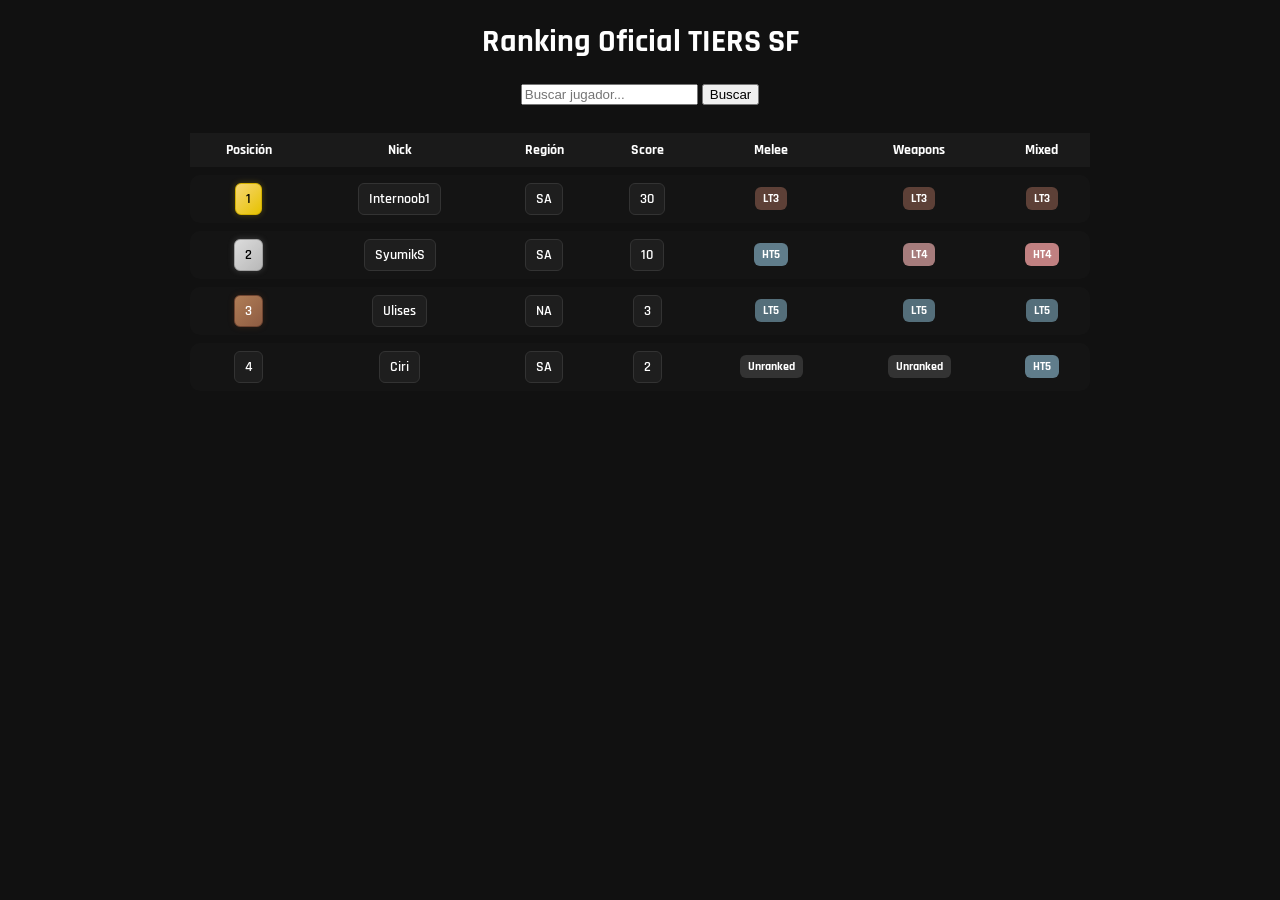
==== index.html @ 90e647aa "Update index.html" ====
<!DOCTYPE html>
<html lang="es">
<head>
<head>
    <meta charset="UTF-8">
    <title>TIERS SF - Ranking Oficial</title>

    <!-- Tipografías esports -->
    <link href="https://fonts.googleapis.com/css2?family=Orbitron:wght@400;700&family=Rajdhani:wght@400;700&display=swap" rel="stylesheet">

    <!-- Estilos externos TIERS SF -->
    <link rel="stylesheet" href="style.css">
</head>

</head>

<body>
    <h1>Ranking Oficial TIERS SF</h1>
    
    <div id="searchContainer">
    <input type="text" id="searchInput" placeholder="Buscar jugador..." />
    <button id="searchBtn">Buscar</button>
</div>

<div id="searchResult" style="display:none;"></div>


    <table id="rankingTable">
        <thead>
            <tr>
                <th>Posición</th>
                <th>Nick</th>
                <th>Región</th>
                <th>Score</th>
                <th>Melee</th>
                <th>Weapons</th>
                <th>Mixed</th>
            </tr>
        </thead>
        <tbody></tbody>
    </table>
    <div id="playerModal" class="modal">
    <div class="modal-content">
        <span class="close-btn">&times;</span>

        <h2 id="modalNick"></h2>
        <p id="modalRegion"></p>
        <p id="modalScore"></p>
        <p id="modalPosition"></p>

        <h3>Rangos</h3>
        <div id="modalRanks"></div>
    </div>
</div>


    <!-- Script que carga tiers_ranking.json -->
    <script src="script.js"></script>
</body>
</html>
---- style.css ----
/* Fondo general */
body {
    background: #111;
    color: white;
    font-family: 'Rajdhani', sans-serif;
    text-align: center;
}

/* Tabla estilo tarjeta (como el ejemplo) */
table {
    margin: 20px auto;
    width: 90%;
    max-width: 900px;
    border-collapse: separate;
    border-spacing: 0 8px; /* separación entre filas */
}

/* Encabezados */
th {
    background: #1a1a1a;
    padding: 8px 10px;
    font-size: 14px;
    font-weight: 700;
    border: none;
}

/* Filas estilo tarjeta */
tr {
    background: #141414;
    border-radius: 10px;
    opacity: 0;
    transform: translateY(5px);
    animation: fadeInRow 0.5s ease forwards;
}

/* Bordes redondeados */
td:first-child {
    border-top-left-radius: 10px;
    border-bottom-left-radius: 10px;
}
td:last-child {
    border-top-right-radius: 10px;
    border-bottom-right-radius: 10px;
}

/* Celdas */
td {
    padding: 8px 10px;
    font-size: 14px;
    border: none;
    vertical-align: middle;
}

/* Hover profesional */
tr:hover {
    background: #1d1d1d !important;
    transform: translateY(-2px);
    box-shadow: 0 4px 12px rgba(0,0,0,0.25);
    transition: all 0.2s ease;
}

/* Fade-in */
@keyframes fadeInRow {
    to {
        opacity: 1;
        transform: translateY(0);
    }
}

/* --- ESTILOS OFICIALES TIERS SF --- */

/* Contenedor del rango */
.rank-cell {
    color: #fff;
    border-radius: 6px;
    padding: 4px 8px;
    display: inline-block;
    font-weight: bold;
    font-size: 12px;
    transition: transform 0.2s ease, box-shadow 0.2s ease;
}

/* Micro-animación en rangos */
.rank-cell:hover {
    transform: scale(1.05);
    box-shadow: 0 0 8px rgba(255,255,255,0.2);
}

/* Colores oficiales */
.HT1 { background-color: #ffd700; color: #000 !important; }
.LT1 { background-color: #daa520; color: #000 !important; }
.HT2 { background-color: #c0c0c0; color: #000 !important; }
.LT2 { background-color: #a9a9a9; color: #000 !important; }
.HT3 { background-color: #8e5c42; }
.LT3 { background-color: #5d4037; }
.HT4 { background-color: #c08081; }
.LT4 { background-color: #a67c7c; }
.HT5 { background-color: #607d8b; }
.LT5 { background-color: #546e7a; }

.Unranked {
    background-color: #333;
    color: #fff;
}

/* Badges TIERS SF */
.cell-box {
    background: #1e1e1e;
    border: 1px solid #333;
    padding: 6px 10px;
    border-radius: 6px;
    display: inline-block;
    font-weight: 600;
    transition: all 0.25s ease;
}

/* Hover suave en badges */
.cell-box:hover {
    background: #2a2a2a;
    border-color: #555;
    transform: translateY(-2px);
}

/* --- TOP 3 metálico premium --- */
.pos-1 {
    background: linear-gradient(135deg, #f7d774, #e6c200);
    color: #000 !important;
    border: 1px solid #d4b100;
    box-shadow: 0 0 6px rgba(255, 215, 0, 0.25);
}

.pos-2 {
    background: linear-gradient(135deg, #dcdcdc, #b8b8b8);
    color: #000 !important;
    border: 1px solid #a0a0a0;
    box-shadow: 0 0 6px rgba(192, 192, 192, 0.25);
}

.pos-3 {
    background: linear-gradient(135deg, #b07d56, #8e5c42);
    color: #fff !important;
    border: 1px solid #704531;
    box-shadow: 0 0 6px rgba(139, 69, 19, 0.25);
}

/* Evitar que los top 3 se oscurezcan */
.pos-1:hover,
.pos-2:hover,
.pos-3:hover {
    background: inherit !important;
    border-color: inherit !important;
    transform: none !important;
}

/* Animación del título */
h1 {
    animation: titleFade 0.8s ease forwards;
    opacity: 0;
    transform: translateY(-10px);
}

@keyframes titleFade {
    to {
        opacity: 1;
        transform: translateY(0);
    }
}

/* Fondo oscuro del popup */
.modal {
    display: none;
    position: fixed;
    z-index: 999;
    left: 0;
    top: 0;
    width: 100%;
    height: 100%;
    background: rgba(0,0,0,0.65);
    backdrop-filter: blur(4px);
}

/* Tarjeta centrada */
.modal-content {
    background: #1a1a1a;
    margin: 10% auto;
    padding: 20px;
    border-radius: 12px;
    width: 350px;
    text-align: center;
    animation: popIn 0.3s ease;
    box-shadow: 0 0 20px rgba(0,0,0,0.5);
}

/* Animación */
@keyframes popIn {
    from { transform: scale(0.8); opacity: 0; }
    to { transform: scale(1); opacity: 1; }
}

/* Botón cerrar */
.close-btn {
    float: right;
    font-size: 24px;
    cursor: pointer;
    color: #fff;
    transition: 0.2s;
}

.close-btn:hover {
    color: #ff4444;
}

/* Rangos dentro del popup */
#modalRanks .rank-cell {
    margin: 4px;
    font-size: 12px;
}
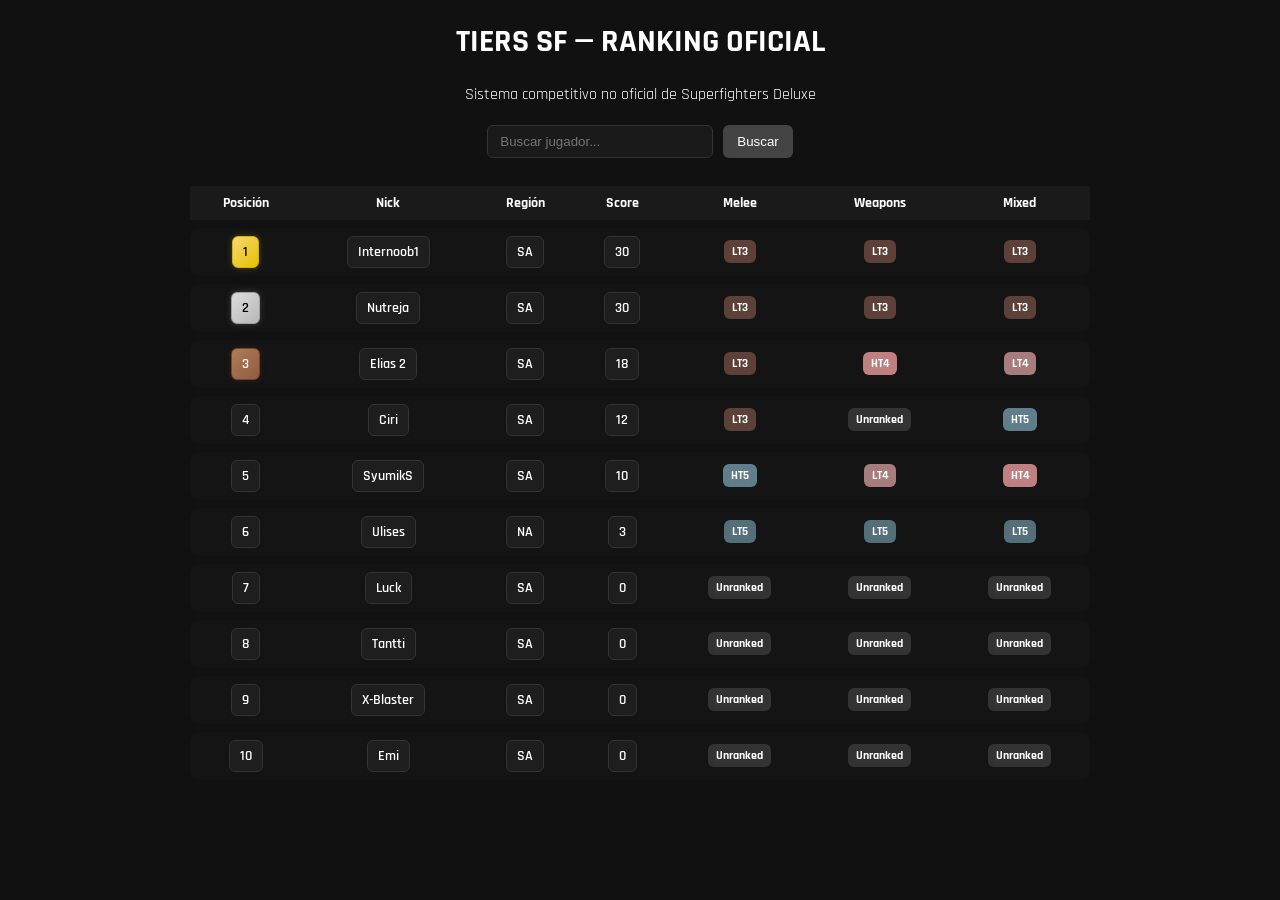
==== commit f7876e33: "Refactor HTML structure and improve header section" ====
--- a/index.html
+++ b/index.html
@@ -1,6 +1,5 @@
 <!DOCTYPE html>
 <html lang="es">
-<head>
 <head>
     <meta charset="UTF-8">
     <title>TIERS SF - Ranking Oficial</title>
@@ -12,19 +11,26 @@
     <link rel="stylesheet" href="style.css">
 </head>
 
-</head>
+<body>
 
-<body>
-    <h1>Ranking Oficial TIERS SF</h1>
-    
+    <!-- ============================
+         HEADER ESPORTS TIERS SF
+         ============================ -->
+    <div id="tiers-header">
+        <h1 class="header-title">TIERS SF — RANKING OFICIAL</h1>
+        <p class="header-subtitle">Sistema competitivo no oficial de Superfighters Deluxe</p>
+        <div class="header-divider"></div>
+    </div>
+
+    <!-- Buscador -->
     <div id="searchContainer">
-    <input type="text" id="searchInput" placeholder="Buscar jugador..." />
-    <button id="searchBtn">Buscar</button>
-</div>
+        <input type="text" id="searchInput" placeholder="Buscar jugador..." />
+        <button id="searchBtn">Buscar</button>
+    </div>
 
-<div id="searchResult" style="display:none;"></div>
+    <div id="searchResult" style="display:none;"></div>
 
-
+    <!-- Tabla -->
     <table id="rankingTable">
         <thead>
             <tr>
@@ -39,22 +45,24 @@
         </thead>
         <tbody></tbody>
     </table>
+
+    <!-- Modal jugador -->
     <div id="playerModal" class="modal">
-    <div class="modal-content">
-        <span class="close-btn">&times;</span>
+        <div class="modal-content">
+            <span class="close-btn">&times;</span>
 
-        <h2 id="modalNick"></h2>
-        <p id="modalRegion"></p>
-        <p id="modalScore"></p>
-        <p id="modalPosition"></p>
+            <h2 id="modalNick"></h2>
+            <p id="modalRegion"></p>
+            <p id="modalScore"></p>
+            <p id="modalPosition"></p>
 
-        <h3>Rangos</h3>
-        <div id="modalRanks"></div>
+            <h3>Rangos</h3>
+            <div id="modalRanks"></div>
+        </div>
     </div>
-</div>
-
 
     <!-- Script que carga tiers_ranking.json -->
     <script src="script.js"></script>
+
 </body>
 </html>
--- a/style.css
+++ b/style.css
@@ -215,3 +215,39 @@
     margin: 4px;
     font-size: 12px;
 }
+#searchContainer {
+    margin: 20px auto;
+    display: flex;
+    justify-content: center;
+    gap: 10px;
+}
+
+#searchInput {
+    padding: 8px 12px;
+    border-radius: 6px;
+    border: 1px solid #333;
+    background: #1a1a1a;
+    color: white;
+    width: 200px;
+}
+
+#searchBtn {
+    padding: 8px 14px;
+    border-radius: 6px;
+    border: none;
+    background: #444;
+    color: white;
+    cursor: pointer;
+    transition: 0.2s;
+}
+
+#searchBtn:hover {
+    background: #666;
+}
+
+#searchResult {
+    margin-top: 15px;
+    color: #ff5555;
+    font-weight: 600;
+}
+
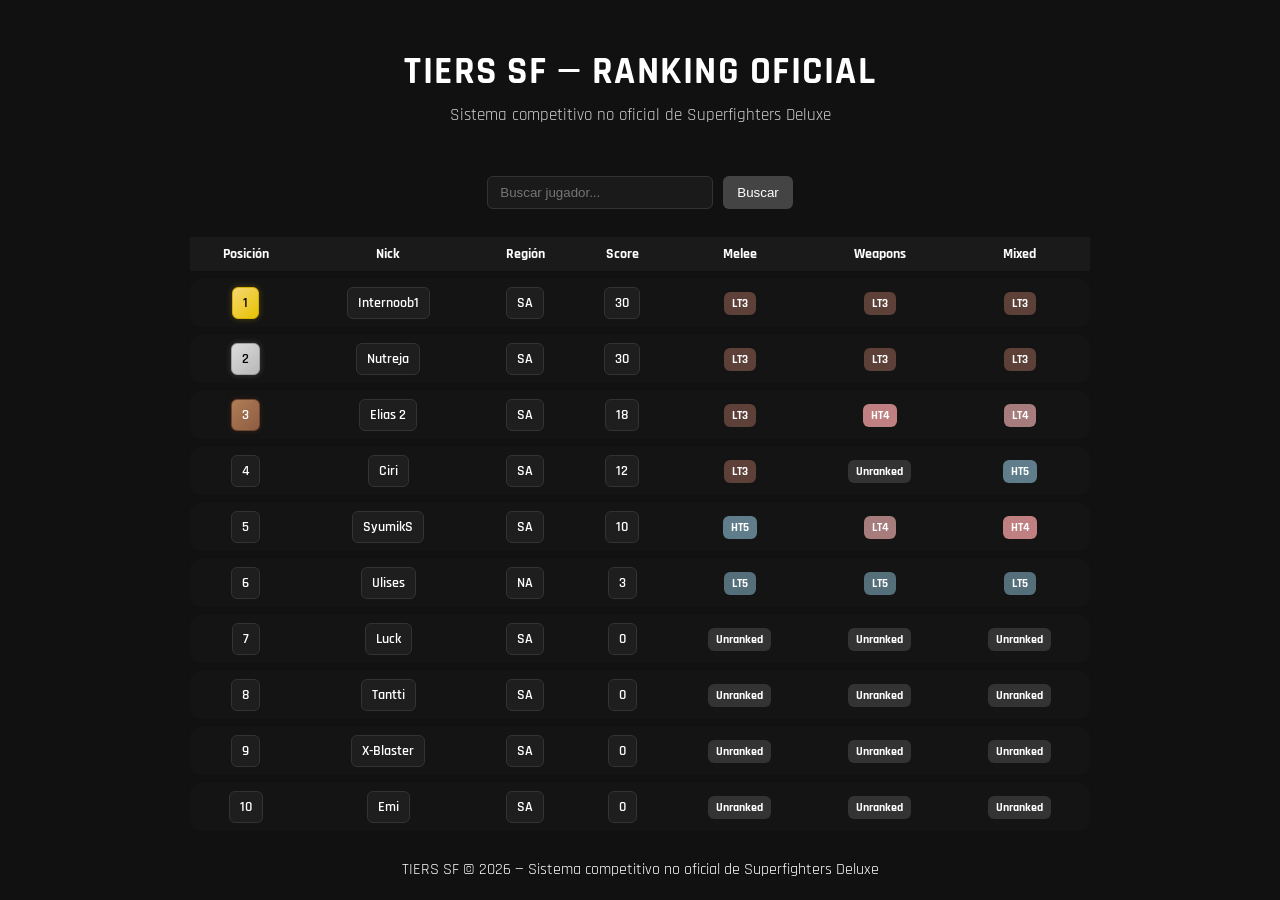
==== commit 41579e64: "Update index.html" ====
--- a/index.html
+++ b/index.html
@@ -63,6 +63,9 @@
 
     <!-- Script que carga tiers_ranking.json -->
     <script src="script.js"></script>
+   <footer id="tiers-footer">
+    TIERS SF © 2026 — Sistema competitivo no oficial de Superfighters Deluxe
+</footer> 
 
 </body>
 </html>
--- a/style.css
+++ b/style.css
@@ -251,3 +251,46 @@
     font-weight: 600;
 }
 
+/* ============================
+   HEADER ESPORTS TIERS SF (MINIMALISTA)
+   ============================ */
+
+#tiers-header {
+    background: #111; /* Igual que el body */
+    padding: 40px 20px 25px 20px;
+    text-align: center;
+    margin-bottom: 25px;
+}
+
+.header-title {
+    font-size: 38px;
+    font-weight: 700;
+    margin: 0;
+    color: #ffffff;
+    letter-spacing: 1.5px;
+
+    opacity: 0;
+    animation: headerFade 0.8s ease forwards;
+}
+
+.header-subtitle {
+    font-size: 17px;
+    color: #cfcfcf;
+    margin-top: 8px;
+    margin-bottom: 0;
+
+    opacity: 0;
+    animation: headerFade 1s ease forwards;
+}
+
+/* Animación suave */
+@keyframes headerFade {
+    from {
+        opacity: 0;
+        transform: translateY(-10px);
+    }
+    to {
+        opacity: 1;
+        transform: translateY(0);
+    }
+}
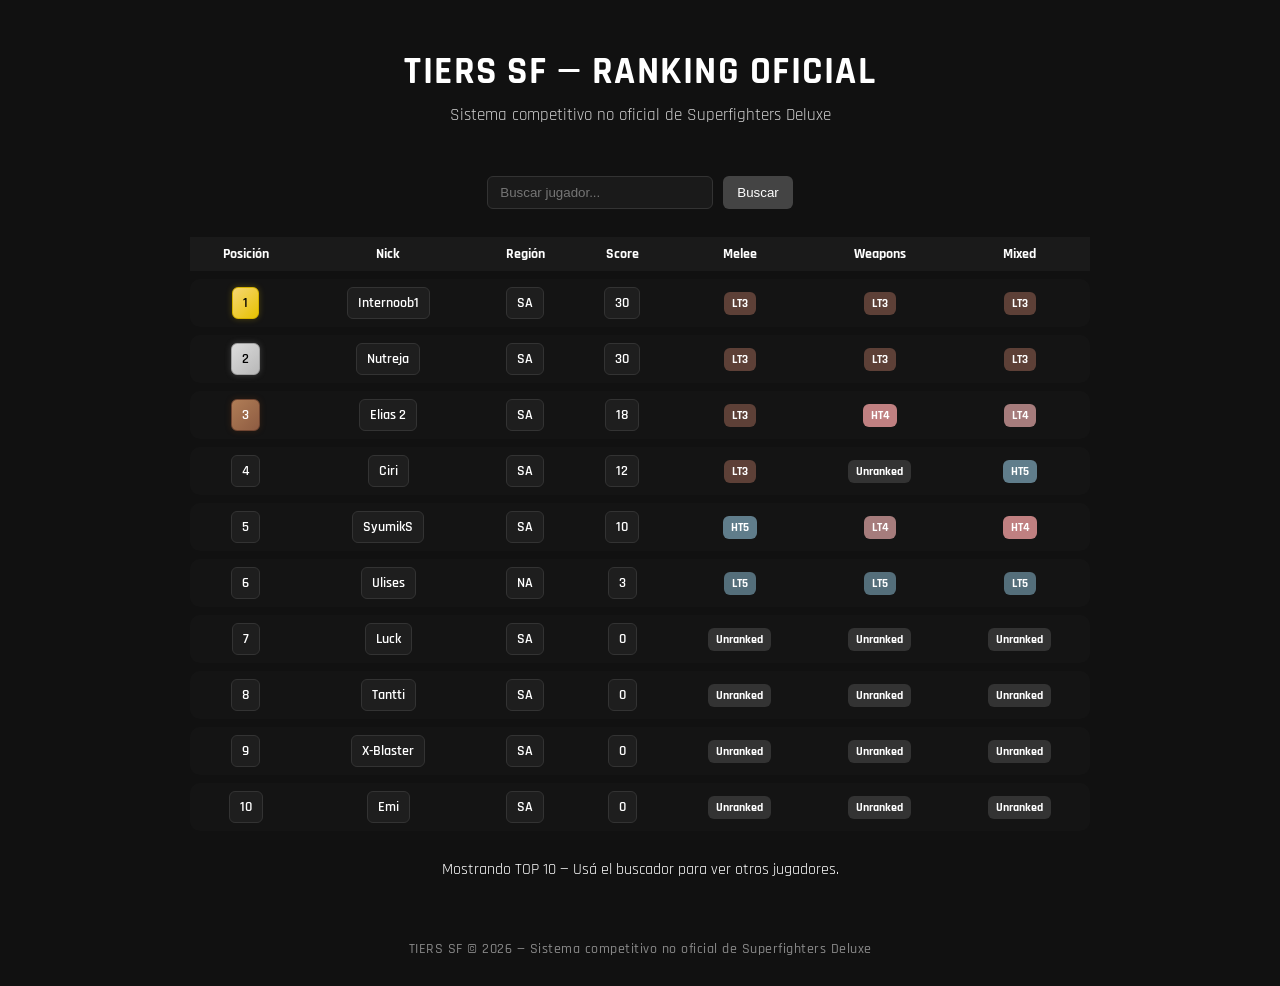
==== commit 00a753c1: "Add top message to index.html" ====
--- a/index.html
+++ b/index.html
@@ -45,6 +45,7 @@
         </thead>
         <tbody></tbody>
     </table>
+    <p id="topMessage">Mostrando TOP 10 — Usá el buscador para ver otros jugadores.</p>
 
     <!-- Modal jugador -->
     <div id="playerModal" class="modal">
--- a/style.css
+++ b/style.css
@@ -294,3 +294,31 @@
         transform: translateY(0);
     }
 }
+
+/* ============================
+   FOOTER PROFESIONAL TIERS SF
+   ============================ */
+
+#tiers-footer {
+    margin-top: 40px;
+    padding: 20px 0;
+    color: #888;
+    font-size: 14px;
+    text-align: center;
+    background: #111; /* Igual que el body */
+    font-weight: 500;
+    letter-spacing: 0.5px;
+    opacity: 0;
+    animation: footerFade 0.8s ease forwards;
+}
+
+@keyframes footerFade {
+    from {
+        opacity: 0;
+        transform: translateY(8px);
+    }
+    to {
+        opacity: 1;
+        transform: translateY(0);
+    }
+}
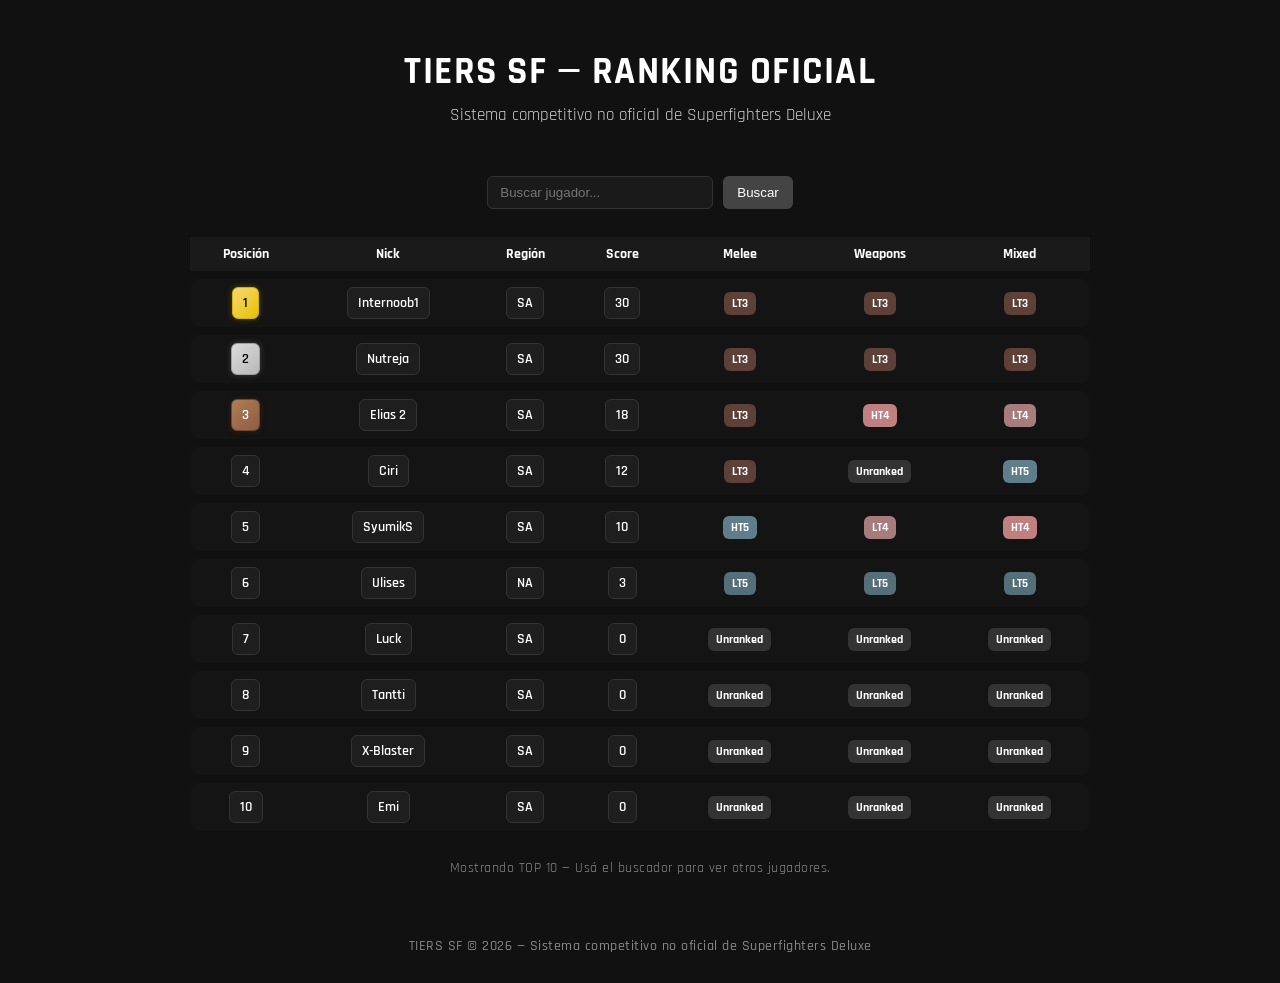
==== commit 35a35c7b: "Add autocomplete list to index.html" ====
--- a/index.html
+++ b/index.html
@@ -29,6 +29,7 @@
     </div>
 
     <div id="searchResult" style="display:none;"></div>
+    <ul id="autocompleteList"></ul>
 
     <!-- Tabla -->
     <table id="rankingTable">
--- a/style.css
+++ b/style.css
@@ -322,3 +322,18 @@
         transform: translateY(0);
     }
 }
+
+#topMessage {
+    margin-top: 10px;
+    color: #888;
+    font-size: 14px;
+    letter-spacing: 0.5px;
+    opacity: 0;
+    animation: fadeInTopMsg 0.8s ease forwards;
+}
+
+@keyframes fadeInTopMsg {
+    from { opacity: 0; transform: translateY(5px); }
+    to { opacity: 1; transform: translateY(0); }
+}
+
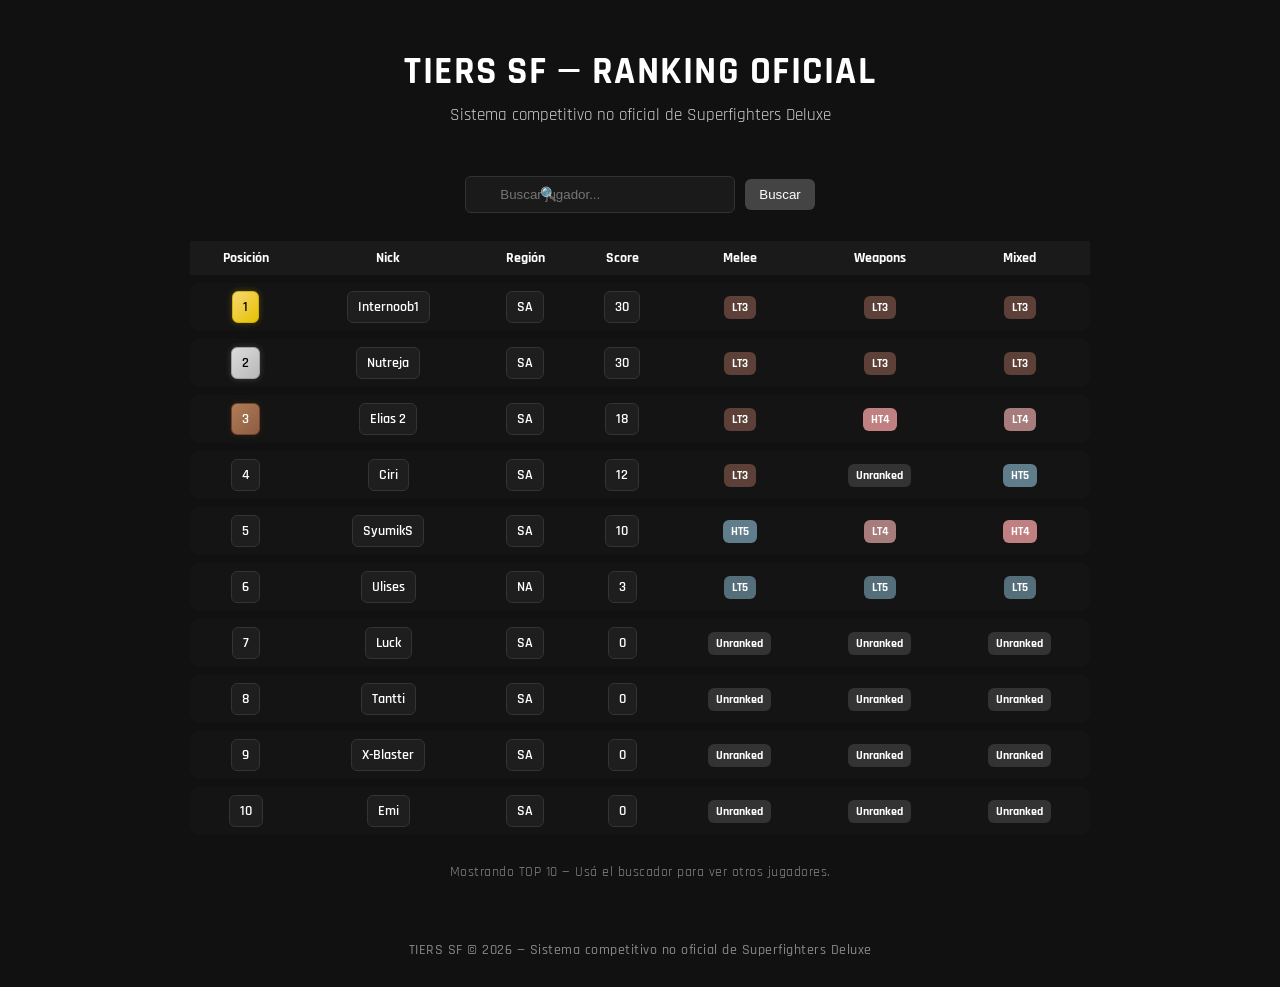
==== commit 0e7b68ab: "Refactor header and footer structure in index.html" ====
--- a/index.html
+++ b/index.html
@@ -16,11 +16,11 @@
     <!-- ============================
          HEADER ESPORTS TIERS SF
          ============================ -->
-    <div id="tiers-header">
+    <header id="tiers-header">
         <h1 class="header-title">TIERS SF — RANKING OFICIAL</h1>
         <p class="header-subtitle">Sistema competitivo no oficial de Superfighters Deluxe</p>
         <div class="header-divider"></div>
-    </div>
+    </header>
 
     <!-- Buscador -->
     <div id="searchContainer">
@@ -46,6 +46,7 @@
         </thead>
         <tbody></tbody>
     </table>
+
     <p id="topMessage">Mostrando TOP 10 — Usá el buscador para ver otros jugadores.</p>
 
     <!-- Modal jugador -->
@@ -63,11 +64,13 @@
         </div>
     </div>
 
-    <!-- Script que carga tiers_ranking.json -->
+    <!-- Script -->
     <script src="script.js"></script>
-   <footer id="tiers-footer">
-    TIERS SF © 2026 — Sistema competitivo no oficial de Superfighters Deluxe
-</footer> 
+
+    <!-- Footer -->
+    <footer id="tiers-footer">
+        TIERS SF © 2026 — Sistema competitivo no oficial de Superfighters Deluxe
+    </footer>
 
 </body>
 </html>
--- a/style.css
+++ b/style.css
@@ -337,3 +337,106 @@
     to { opacity: 1; transform: translateY(0); }
 }
 
+#autocompleteList {
+    list-style: none;
+    margin: 10px auto 0;
+    padding: 0;
+    width: 220px;
+    background: #1a1a1a;
+    border: 1px solid #333;
+    border-radius: 6px;
+    display: none;
+    text-align: left;
+}
+
+#autocompleteList li {
+    padding: 8px 10px;
+    cursor: pointer;
+    border-bottom: 1px solid #222;
+}
+
+#autocompleteList li:last-child {
+    border-bottom: none;
+}
+
+#autocompleteList li:hover {
+    background: #2a2a2a;
+}
+
+/* ============================
+   BUSCADOR MEJORADO TIERS SF
+   ============================ */
+
+#searchContainer {
+    position: relative;
+    display: flex;
+    justify-content: center;
+    align-items: center;
+}
+
+#searchInput {
+    padding: 10px 14px 10px 34px; /* espacio para la lupa */
+    border-radius: 6px;
+    border: 1px solid #333;
+    background: #1a1a1a;
+    color: white;
+    width: 220px;
+    transition: all 0.25s ease;
+}
+
+#searchInput:focus {
+    outline: none;
+    border-color: #555;
+    box-shadow: 0 0 8px rgba(255,255,255,0.15);
+    background: #1c1c1c;
+}
+
+/* Icono de lupa */
+#searchContainer::before {
+    content: "🔍";
+    position: absolute;
+    left: calc(50% - 100px); /* centrado respecto al input */
+    font-size: 14px;
+    color: #888;
+    pointer-events: none;
+}
+
+/* ============================
+   AUTOCOMPLETADO ANIMADO
+   ============================ */
+
+#autocompleteList {
+    list-style: none;
+    margin: 10px auto 0;
+    padding: 0;
+    width: 220px;
+    background: #1a1a1a;
+    border: 1px solid #333;
+    border-radius: 6px;
+    display: none;
+    text-align: left;
+    opacity: 0;
+    transform: translateY(5px);
+    transition: opacity 0.25s ease, transform 0.25s ease;
+}
+
+#autocompleteList.show {
+    display: block;
+    opacity: 1;
+    transform: translateY(0);
+}
+
+#autocompleteList li {
+    padding: 8px 10px;
+    cursor: pointer;
+    border-bottom: 1px solid #222;
+    transition: background 0.2s ease;
+}
+
+#autocompleteList li:last-child {
+    border-bottom: none;
+}
+
+#autocompleteList li:hover {
+    background: #2a2a2a;
+}
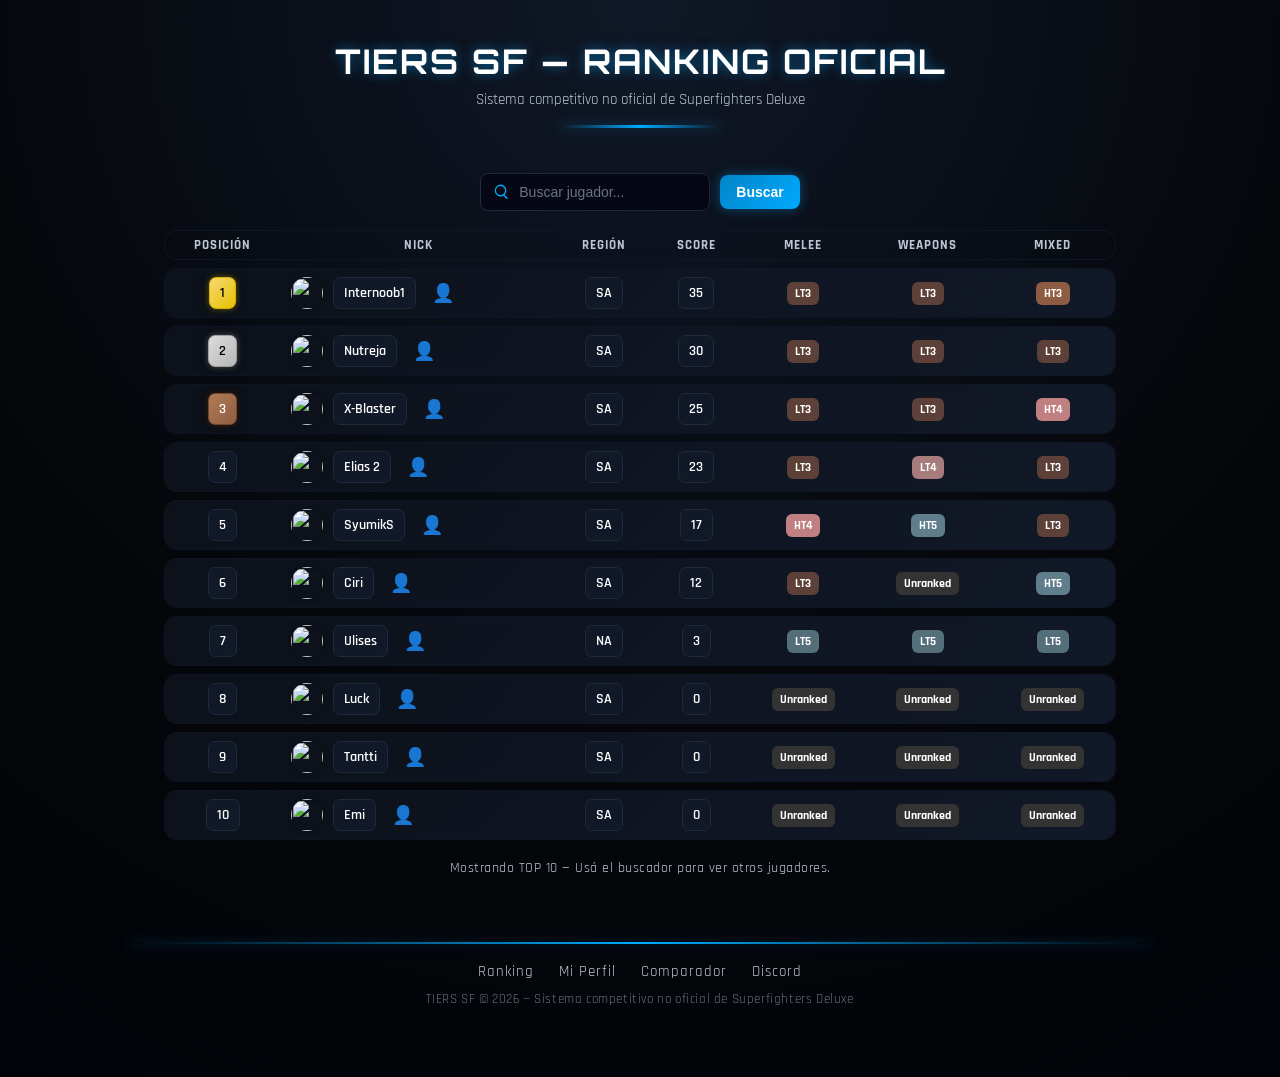
==== commit a8eac621: "Update index.html" ====
--- a/index.html
+++ b/index.html
@@ -68,9 +68,20 @@
     <script src="script.js"></script>
 
     <!-- Footer -->
-    <footer id="tiers-footer">
+<footer id="tiers-footer-pro">
+    <div class="footer-line"></div>
+
+    <div class="footer-links">
+        <a href="index.html">Ranking</a>
+        <a href="player.html?id=790702870286696468">Mi Perfil</a>
+        <a href="compare.html?id1=790702870286696468&id2=1452400465143922819">Comparador</a>
+        <a href="https://discord.gg/">Discord</a>
+    </div>
+
+    <div class="footer-copy">
         TIERS SF © 2026 — Sistema competitivo no oficial de Superfighters Deluxe
-    </footer>
+    </div>
+</footer>
 
 </body>
 </html>
--- a/style.css
+++ b/style.css
@@ -1,46 +1,130 @@
-/* Fondo general */
+/* ============================
+   BASE
+   ============================ */
+
+:root {
+    --bg-main: #070b10;
+    --bg-panel: #10151f;
+    --bg-panel-soft: #141b26;
+    --border-soft: #1f2a3a;
+    --accent: #00aaff;
+    --accent-soft: rgba(0,170,255,0.35);
+    --text-main: #ffffff;
+    --text-soft: #bfc7d5;
+    --danger: #ff5555;
+}
+
+* {
+    box-sizing: border-box;
+}
+
 body {
-    background: #111;
-    color: white;
+    background: radial-gradient(circle at top, #101827 0, #05070b 55%, #020308 100%);
+    color: var(--text-main);
     font-family: 'Rajdhani', sans-serif;
     text-align: center;
-}
-
-/* Tabla estilo tarjeta (como el ejemplo) */
+    margin: 0;
+    padding: 0 0 40px 0;
+}
+
+/* ============================
+   HEADER ESPORTS TIERS SF
+   ============================ */
+
+#tiers-header {
+    padding: 40px 20px 25px 20px;
+    text-align: center;
+    margin-bottom: 20px;
+    position: relative;
+}
+
+.header-title {
+    font-family: 'Orbitron', sans-serif;
+    font-size: 34px;
+    font-weight: 700;
+    margin: 0;
+    color: #ffffff;
+    letter-spacing: 2px;
+    text-shadow: 0 0 12px rgba(0,170,255,0.5);
+    opacity: 0;
+    animation: headerFade 0.7s ease forwards;
+}
+
+.header-subtitle {
+    font-size: 15px;
+    color: var(--text-soft);
+    margin-top: 8px;
+    margin-bottom: 0;
+    opacity: 0;
+    animation: headerFade 0.9s ease forwards;
+}
+
+.header-divider {
+    width: 160px;
+    height: 3px;
+    margin: 16px auto 0;
+    background: linear-gradient(90deg, transparent, var(--accent), transparent);
+    box-shadow: 0 0 12px var(--accent-soft);
+    opacity: 0;
+    animation: headerFade 1.1s ease forwards;
+}
+
+@keyframes headerFade {
+    from {
+        opacity: 0;
+        transform: translateY(-10px);
+    }
+    to {
+        opacity: 1;
+        transform: translateY(0);
+    }
+}
+
+/* ============================
+   TABLA RANKING
+   ============================ */
+
 table {
-    margin: 20px auto;
-    width: 90%;
-    max-width: 900px;
+    margin: 10px auto 0;
+    width: 92%;
+    max-width: 950px;
     border-collapse: separate;
-    border-spacing: 0 8px; /* separación entre filas */
-}
-
-/* Encabezados */
+    border-spacing: 0 10px;
+}
+
+thead tr {
+    background: transparent;
+}
+
 th {
-    background: #1a1a1a;
-    padding: 8px 10px;
-    font-size: 14px;
+    background: transparent;
+    padding: 6px 10px;
+    font-size: 13px;
     font-weight: 700;
     border: none;
+    color: var(--text-soft);
+    text-transform: uppercase;
+    letter-spacing: 1px;
 }
 
 /* Filas estilo tarjeta */
 tr {
-    background: #141414;
-    border-radius: 10px;
+    background: linear-gradient(135deg, #0c111a, #111827);
+    border-radius: 12px;
     opacity: 0;
-    transform: translateY(5px);
-    animation: fadeInRow 0.5s ease forwards;
+    transform: translateY(6px);
+    animation: fadeInRow 0.45s ease forwards;
+    box-shadow: 0 0 0 1px rgba(15,23,42,0.9);
 }
 
 /* Bordes redondeados */
 td:first-child {
-    border-top-left-radius: 10px;
-    border-bottom-left-radius: 10px;
+    border-top-left-radius: 12px;
+    border-bottom-left-radius: 12px;
 }
 td:last-child {
-    border-top-right-radius: 10px;
-    border-bottom-right-radius: 10px;
+    border-top-right-radius: 12px;
+    border-bottom-right-radius: 12px;
 }
 
 /* Celdas */
@@ -51,15 +135,16 @@
     vertical-align: middle;
 }
 
-/* Hover profesional */
+/* Hover pro con acento */
 tr:hover {
-    background: #1d1d1d !important;
+    background: radial-gradient(circle at top left, rgba(0,170,255,0.18), #0b1019 55%, #05070b 100%);
     transform: translateY(-2px);
-    box-shadow: 0 4px 12px rgba(0,0,0,0.25);
-    transition: all 0.2s ease;
-}
-
-/* Fade-in */
+    box-shadow:
+        0 0 0 1px rgba(0,170,255,0.45),
+        0 10px 22px rgba(0,0,0,0.6);
+    transition: all 0.18s ease;
+}
+
 @keyframes fadeInRow {
     to {
         opacity: 1;
@@ -67,9 +152,71 @@
     }
 }
 
-/* --- ESTILOS OFICIALES TIERS SF --- */
-
-/* Contenedor del rango */
+/* ============================
+   BADGES / CELDAS
+   ============================ */
+
+.cell-box {
+    background: #111827;
+    border: 1px solid var(--border-soft);
+    padding: 6px 10px;
+    border-radius: 7px;
+    display: inline-block;
+    font-weight: 600;
+    transition: all 0.2s ease;
+    color: var(--text-main);
+}
+
+.cell-box:hover {
+    background: #141f30;
+    border-color: var(--accent);
+    box-shadow: 0 0 10px var(--accent-soft);
+    transform: translateY(-1px);
+}
+
+/* Nick clickeable */
+.nick-click {
+    cursor: pointer;
+}
+
+/* TOP 3 metálico con acento */
+.pos-1 {
+    background: linear-gradient(135deg, #f7d774, #e6c200);
+    color: #000 !important;
+    border: 1px solid #d4b100;
+    box-shadow:
+        0 0 6px rgba(255, 215, 0, 0.4),
+        0 0 12px rgba(0,0,0,0.7);
+}
+.pos-2 {
+    background: linear-gradient(135deg, #dcdcdc, #b8b8b8);
+    color: #000 !important;
+    border: 1px solid #a0a0a0;
+    box-shadow:
+        0 0 6px rgba(192, 192, 192, 0.4),
+        0 0 12px rgba(0,0,0,0.7);
+}
+.pos-3 {
+    background: linear-gradient(135deg, #b07d56, #8e5c42);
+    color: #fff !important;
+    border: 1px solid #704531;
+    box-shadow:
+        0 0 6px rgba(139, 69, 19, 0.4),
+        0 0 12px rgba(0,0,0,0.7);
+}
+
+.pos-1:hover,
+.pos-2:hover,
+.pos-3:hover {
+    background: inherit !important;
+    border-color: inherit !important;
+    transform: none !important;
+}
+
+/* ============================
+   RANGOS
+   ============================ */
+
 .rank-cell {
     color: #fff;
     border-radius: 6px;
@@ -77,13 +224,13 @@
     display: inline-block;
     font-weight: bold;
     font-size: 12px;
-    transition: transform 0.2s ease, box-shadow 0.2s ease;
-}
-
-/* Micro-animación en rangos */
+    transition: transform 0.18s ease, box-shadow 0.18s ease, filter 0.18s ease;
+}
+
 .rank-cell:hover {
-    transform: scale(1.05);
-    box-shadow: 0 0 8px rgba(255,255,255,0.2);
+    transform: translateY(-1px) scale(1.03);
+    box-shadow: 0 0 10px rgba(0,0,0,0.6);
+    filter: brightness(1.05);
 }
 
 /* Colores oficiales */
@@ -103,70 +250,16 @@
     color: #fff;
 }
 
-/* Badges TIERS SF */
-.cell-box {
-    background: #1e1e1e;
-    border: 1px solid #333;
-    padding: 6px 10px;
-    border-radius: 6px;
-    display: inline-block;
-    font-weight: 600;
-    transition: all 0.25s ease;
-}
-
-/* Hover suave en badges */
-.cell-box:hover {
-    background: #2a2a2a;
-    border-color: #555;
-    transform: translateY(-2px);
-}
-
-/* --- TOP 3 metálico premium --- */
-.pos-1 {
-    background: linear-gradient(135deg, #f7d774, #e6c200);
-    color: #000 !important;
-    border: 1px solid #d4b100;
-    box-shadow: 0 0 6px rgba(255, 215, 0, 0.25);
-}
-
-.pos-2 {
-    background: linear-gradient(135deg, #dcdcdc, #b8b8b8);
-    color: #000 !important;
-    border: 1px solid #a0a0a0;
-    box-shadow: 0 0 6px rgba(192, 192, 192, 0.25);
-}
-
-.pos-3 {
-    background: linear-gradient(135deg, #b07d56, #8e5c42);
-    color: #fff !important;
-    border: 1px solid #704531;
-    box-shadow: 0 0 6px rgba(139, 69, 19, 0.25);
-}
-
-/* Evitar que los top 3 se oscurezcan */
-.pos-1:hover,
-.pos-2:hover,
-.pos-3:hover {
-    background: inherit !important;
-    border-color: inherit !important;
-    transform: none !important;
-}
-
-/* Animación del título */
-h1 {
-    animation: titleFade 0.8s ease forwards;
-    opacity: 0;
-    transform: translateY(-10px);
-}
-
-@keyframes titleFade {
-    to {
-        opacity: 1;
-        transform: translateY(0);
-    }
-}
-
-/* Fondo oscuro del popup */
+/* Rangos dentro del popup */
+#modalRanks .rank-cell {
+    margin: 4px;
+    font-size: 12px;
+}
+
+/* ============================
+   MODAL JUGADOR
+   ============================ */
+
 .modal {
     display: none;
     position: fixed;
@@ -175,139 +268,210 @@
     top: 0;
     width: 100%;
     height: 100%;
-    background: rgba(0,0,0,0.65);
+    background: radial-gradient(circle at top, rgba(0,0,0,0.85), rgba(0,0,0,0.95));
     backdrop-filter: blur(4px);
 }
 
-/* Tarjeta centrada */
 .modal-content {
-    background: #1a1a1a;
-    margin: 10% auto;
-    padding: 20px;
-    border-radius: 12px;
-    width: 350px;
+    background: radial-gradient(circle at top, #111827, #020617);
+    margin: 8% auto;
+    padding: 20px 22px 22px 22px;
+    border-radius: 14px;
+    width: 360px;
+    max-width: 90%;
     text-align: center;
     animation: popIn 0.3s ease;
-    box-shadow: 0 0 20px rgba(0,0,0,0.5);
-}
-
-/* Animación */
+    box-shadow:
+        0 0 0 1px rgba(15,23,42,0.9),
+        0 18px 40px rgba(0,0,0,0.9);
+    position: relative;
+}
+
 @keyframes popIn {
-    from { transform: scale(0.8); opacity: 0; }
+    from { transform: scale(0.85); opacity: 0; }
     to { transform: scale(1); opacity: 1; }
 }
 
-/* Botón cerrar */
 .close-btn {
-    float: right;
-    font-size: 24px;
+    position: absolute;
+    right: 14px;
+    top: 10px;
+    font-size: 22px;
     cursor: pointer;
     color: #fff;
-    transition: 0.2s;
+    transition: 0.18s;
 }
 
 .close-btn:hover {
-    color: #ff4444;
-}
-
-/* Rangos dentro del popup */
-#modalRanks .rank-cell {
-    margin: 4px;
-    font-size: 12px;
-}
+    color: var(--accent);
+    text-shadow: 0 0 10px var(--accent-soft);
+}
+
+#modalNick {
+    font-family: 'Orbitron', sans-serif;
+    font-size: 22px;
+    margin: 10px 0 4px 0;
+    text-shadow: 0 0 10px rgba(0,170,255,0.5);
+}
+
+#modalRegion,
+#modalScore,
+#modalPosition {
+    margin: 3px 0;
+    color: var(--text-soft);
+    font-size: 14px;
+}
+
+.modal-content h3 {
+    margin-top: 14px;
+    margin-bottom: 8px;
+    font-size: 15px;
+    text-transform: uppercase;
+    letter-spacing: 1px;
+    color: var(--accent);
+}
+
+/* ============================
+   BUSCADOR MEJORADO TIERS SF
+   ============================ */
+
 #searchContainer {
-    margin: 20px auto;
+    position: relative;
     display: flex;
     justify-content: center;
+    align-items: center;
     gap: 10px;
+    margin: 10px auto 0;
 }
 
 #searchInput {
-    padding: 8px 12px;
-    border-radius: 6px;
-    border: 1px solid #333;
-    background: #1a1a1a;
+    padding: 10px 14px 10px 38px; /* espacio para la lupa */
+    border-radius: 8px;
+    border: 1px solid var(--border-soft);
+    background: #050814 url("data:image/svg+xml;utf8,<svg xmlns='http://www.w3.org/2000/svg' fill='%2300aaff' viewBox='0 0 24 24'><path d='M10 2a8 8 0 015.292 13.708l4 4a1 1 0 01-1.414 1.414l-4-4A8 8 0 1110 2zm0 2a6 6 0 100 12 6 6 0 000-12z'/></svg>") no-repeat 12px center;
+    background-size: 18px;
     color: white;
-    width: 200px;
+    width: 230px;
+    transition: all 0.22s ease;
+    font-size: 14px;
+}
+
+
+#searchInput::placeholder {
+    color: #6b7280;
+}
+
+#searchInput:focus {
+    outline: none;
+    border-color: var(--accent);
+    box-shadow:
+        0 0 0 1px var(--accent-soft),
+        0 0 14px rgba(0,170,255,0.4);
+    background: #070b18;
 }
 
 #searchBtn {
-    padding: 8px 14px;
-    border-radius: 6px;
+    padding: 9px 16px;
+    border-radius: 8px;
     border: none;
-    background: #444;
+    background: linear-gradient(135deg, #0284c7, #00aaff);
     color: white;
     cursor: pointer;
     transition: 0.2s;
+    font-weight: 600;
+    font-size: 14px;
+    box-shadow: 0 0 12px rgba(0,170,255,0.4);
 }
 
 #searchBtn:hover {
-    background: #666;
+    filter: brightness(1.08);
+    box-shadow:
+        0 0 16px rgba(0,170,255,0.6),
+        0 0 0 1px rgba(0,170,255,0.5);
 }
 
 #searchResult {
-    margin-top: 15px;
-    color: #ff5555;
+    margin-top: 10px;
+    color: var(--danger);
     font-weight: 600;
-}
-
-/* ============================
-   HEADER ESPORTS TIERS SF (MINIMALISTA)
-   ============================ */
-
-#tiers-header {
-    background: #111; /* Igual que el body */
-    padding: 40px 20px 25px 20px;
+    font-size: 14px;
+}
+
+/* ============================
+   AUTOCOMPLETADO ANIMADO
+   ============================ */
+
+#autocompleteList {
+    list-style: none;
+    margin: 10px auto 0;
+    padding: 0;
+    width: 230px;
+    background: #020617;
+    border: 1px solid var(--border-soft);
+    border-radius: 8px;
+    display: none;
+    text-align: left;
+    opacity: 0;
+    transform: translateY(5px);
+    transition: opacity 0.22s ease, transform 0.22s ease;
+    box-shadow: 0 14px 30px rgba(0,0,0,0.85);
+}
+
+#autocompleteList.show {
+    display: block;
+    opacity: 1;
+    transform: translateY(0);
+}
+
+#autocompleteList li {
+    padding: 8px 11px;
+    cursor: pointer;
+    border-bottom: 1px solid #111827;
+    transition: background 0.18s ease, color 0.18s ease;
+    font-size: 14px;
+    color: #e5f6ff; /* texto visible */
+}
+
+#autocompleteList li:last-child {
+    border-bottom: none;
+}
+
+#autocompleteList li:hover {
+    background: #0b1120;
+    color: var(--accent);
+}
+
+/* ============================
+   TOP MESSAGE
+   ============================ */
+
+#topMessage {
+    margin-top: 10px;
+    color: var(--text-soft);
+    font-size: 14px;
+    letter-spacing: 0.5px;
+    opacity: 0;
+    animation: fadeInTopMsg 0.8s ease forwards;
+}
+
+@keyframes fadeInTopMsg {
+    from { opacity: 0; transform: translateY(5px); }
+    to { opacity: 1; transform: translateY(0); }
+}
+
+/* ============================
+   FOOTER PROFESIONAL TIERS SF
+   ============================ */
+
+#tiers-footer {
+    margin-top: 35px;
+    padding: 18px 0 0 0;
+    color: #6b7280;
+    font-size: 13px;
     text-align: center;
-    margin-bottom: 25px;
-}
-
-.header-title {
-    font-size: 38px;
-    font-weight: 700;
-    margin: 0;
-    color: #ffffff;
-    letter-spacing: 1.5px;
-
-    opacity: 0;
-    animation: headerFade 0.8s ease forwards;
-}
-
-.header-subtitle {
-    font-size: 17px;
-    color: #cfcfcf;
-    margin-top: 8px;
-    margin-bottom: 0;
-
-    opacity: 0;
-    animation: headerFade 1s ease forwards;
-}
-
-/* Animación suave */
-@keyframes headerFade {
-    from {
-        opacity: 0;
-        transform: translateY(-10px);
-    }
-    to {
-        opacity: 1;
-        transform: translateY(0);
-    }
-}
-
-/* ============================
-   FOOTER PROFESIONAL TIERS SF
-   ============================ */
-
-#tiers-footer {
-    margin-top: 40px;
-    padding: 20px 0;
-    color: #888;
-    font-size: 14px;
-    text-align: center;
-    background: #111; /* Igual que el body */
+    background: transparent;
     font-weight: 500;
-    letter-spacing: 0.5px;
+    letter-spacing: 0.6px;
     opacity: 0;
     animation: footerFade 0.8s ease forwards;
 }
@@ -323,120 +487,225 @@
     }
 }
 
-#topMessage {
-    margin-top: 10px;
-    color: #888;
-    font-size: 14px;
-    letter-spacing: 0.5px;
-    opacity: 0;
-    animation: fadeInTopMsg 0.8s ease forwards;
-}
-
-@keyframes fadeInTopMsg {
-    from { opacity: 0; transform: translateY(5px); }
-    to { opacity: 1; transform: translateY(0); }
-}
-
-#autocompleteList {
-    list-style: none;
-    margin: 10px auto 0;
-    padding: 0;
-    width: 220px;
-    background: #1a1a1a;
-    border: 1px solid #333;
-    border-radius: 6px;
-    display: none;
-    text-align: left;
-}
-
-#autocompleteList li {
-    padding: 8px 10px;
-    cursor: pointer;
-    border-bottom: 1px solid #222;
-}
-
-#autocompleteList li:last-child {
-    border-bottom: none;
-}
-
-#autocompleteList li:hover {
-    background: #2a2a2a;
-}
-
-/* ============================
-   BUSCADOR MEJORADO TIERS SF
-   ============================ */
-
-#searchContainer {
-    position: relative;
+#compareOverlay {
+    position: fixed;
+    inset: 0;
+    background: rgba(0,0,0,0.85);
+    backdrop-filter: blur(6px);
     display: flex;
     justify-content: center;
     align-items: center;
-}
-
-#searchInput {
-    padding: 10px 14px 10px 34px; /* espacio para la lupa */
-    border-radius: 6px;
-    border: 1px solid #333;
-    background: #1a1a1a;
+    z-index: 9999;
+}
+
+.compare-modal {
+    background: radial-gradient(circle at top, #111827, #020617);
+    border-radius: 14px;
+    padding: 20px;
+    width: 320px;
+    box-shadow: 0 0 30px rgba(0,170,255,0.4);
+    text-align: center;
+}
+
+.compare-modal h3 {
+    font-family: 'Orbitron';
+    margin-bottom: 10px;
+    color: var(--accent);
+}
+
+#compareInput {
+    width: 100%;
+    padding: 10px;
+    border-radius: 8px;
+    border: 1px solid var(--border-soft);
+    background: #050814;
     color: white;
-    width: 220px;
-    transition: all 0.25s ease;
-}
-
-#searchInput:focus {
-    outline: none;
-    border-color: #555;
-    box-shadow: 0 0 8px rgba(255,255,255,0.15);
-    background: #1c1c1c;
-}
-
-/* Icono de lupa */
-#searchContainer::before {
-    content: "🔍";
-    position: absolute;
-    left: calc(50% - 100px); /* centrado respecto al input */
-    font-size: 14px;
-    color: #888;
-    pointer-events: none;
-}
-
-/* ============================
-   AUTOCOMPLETADO ANIMADO
-   ============================ */
-
-#autocompleteList {
-    list-style: none;
-    margin: 10px auto 0;
-    padding: 0;
-    width: 220px;
-    background: #1a1a1a;
-    border: 1px solid #333;
-    border-radius: 6px;
-    display: none;
-    text-align: left;
+    margin-bottom: 10px;
+}
+
+#compareResults {
+    display: flex;
+    flex-direction: column;
+    gap: 6px;
+}
+
+.compare-result {
+    display: flex;
+    align-items: center;
+    gap: 10px;
+    padding: 8px;
+    border-radius: 8px;
+    cursor: pointer;
+    background: #0b1019;
+    transition: 0.2s;
+}
+
+.compare-result:hover {
+    background: #141f30;
+    box-shadow: 0 0 12px rgba(0,170,255,0.4);
+}
+
+.compare-result img {
+    width: 32px;
+    height: 32px;
+    border-radius: 50%;
+}
+
+.close-btn {
+    margin-top: 12px;
+    background: none;
+    border: none;
+    color: #ff5555;
+    cursor: pointer;
+}
+
+.change-rival-container {
+  display: flex;
+  justify-content: center;
+  margin-top: 24px;
+}
+
+#changeRivalBtn {
+  background-color: #1e1e1e;
+  color: #ffffff;
+  border: 1px solid #444;
+  padding: 10px 20px;
+  font-size: 14px;
+  cursor: pointer;
+  border-radius: 6px;
+  transition: background-color 0.2s ease, border-color 0.2s ease;
+}
+
+#changeRivalBtn:hover {
+  background-color: #2a2a2a;
+  border-color: #666;
+}
+
+.overlay {
+  position: fixed;
+  inset: 0;
+  background: rgba(0, 0, 0, 0.75);
+  display: flex;
+  justify-content: center;
+  align-items: center;
+  z-index: 999;
+}
+
+.overlay.hidden {
+  display: none;
+}
+
+.selector-box {
+  background: #121212;
+  border: 1px solid #333;
+  border-radius: 10px;
+  padding: 20px;
+  width: 320px;
+  font-family: 'Rajdhani';
+}
+
+.selector-box h2 {
+  margin-bottom: 10px;
+  text-align: center;
+}
+
+.selector-box input {
+  width: 100%;
+  padding: 8px;
+  margin-bottom: 10px;
+  background: #1e1e1e;
+  border: 1px solid #444;
+  color: #fff;
+}
+
+.results-list {
+  max-height: 220px;
+  overflow-y: auto;
+}
+
+.result-item {
+  padding: 6px;
+  cursor: pointer;
+  border-bottom: 1px solid #222;
+}
+
+.result-item:hover {
+  background: #2a2a2a;
+}
+
+.selector-box {
+  animation: popIn 0.25s ease;
+}
+
+@keyframes popIn {
+  from { transform: scale(0.85); opacity: 0; }
+  to { transform: scale(1); opacity: 1; }
+}
+
+.winner {
+  box-shadow:
+    0 0 12px rgba(0,170,255,0.6),
+    0 0 24px rgba(0,170,255,0.4);
+  transform: scale(1.05);
+  transition: 0.25s;
+}
+
+.selector-box {
+  animation: popIn 0.25s ease;
+}
+
+@keyframes popIn {
+  from { transform: scale(0.85); opacity: 0; }
+  to { transform: scale(1); opacity: 1; }
+}
+
+/* ============================
+   FOOTER PROFESIONAL TIERS SF (C1)
+   ============================ */
+
+#tiers-footer-pro {
+    margin-top: 40px;
+    padding: 25px 0 30px 0;
+    background: transparent;
+    text-align: center;
+    font-family: 'Rajdhani', sans-serif;
     opacity: 0;
-    transform: translateY(5px);
-    transition: opacity 0.25s ease, transform 0.25s ease;
-}
-
-#autocompleteList.show {
-    display: block;
-    opacity: 1;
-    transform: translateY(0);
-}
-
-#autocompleteList li {
-    padding: 8px 10px;
-    cursor: pointer;
-    border-bottom: 1px solid #222;
-    transition: background 0.2s ease;
-}
-
-#autocompleteList li:last-child {
-    border-bottom: none;
-}
-
-#autocompleteList li:hover {
-    background: #2a2a2a;
-}
+    animation: footerFadePro 0.8s ease forwards;
+}
+
+#tiers-footer-pro .footer-line {
+    width: 80%;
+    height: 2px;
+    margin: 0 auto 18px auto;
+    background: linear-gradient(90deg, transparent, var(--accent), transparent);
+    box-shadow: 0 0 12px var(--accent-soft);
+}
+
+#tiers-footer-pro .footer-links {
+    margin-bottom: 10px;
+    font-size: 15px;
+    letter-spacing: 1px;
+}
+
+#tiers-footer-pro .footer-links a {
+    color: var(--text-soft);
+    margin: 0 10px;
+    text-decoration: none;
+    transition: 0.2s;
+}
+
+#tiers-footer-pro .footer-links a:hover {
+    color: var(--accent);
+    text-shadow: 0 0 10px var(--accent-soft);
+}
+
+#tiers-footer-pro .footer-copy {
+    color: #6b7280;
+    font-size: 13px;
+    letter-spacing: 0.6px;
+}
+
+@keyframes footerFadePro {
+    from { opacity: 0; transform: translateY(8px); }
+    to { opacity: 1; transform: translateY(0); }
+}
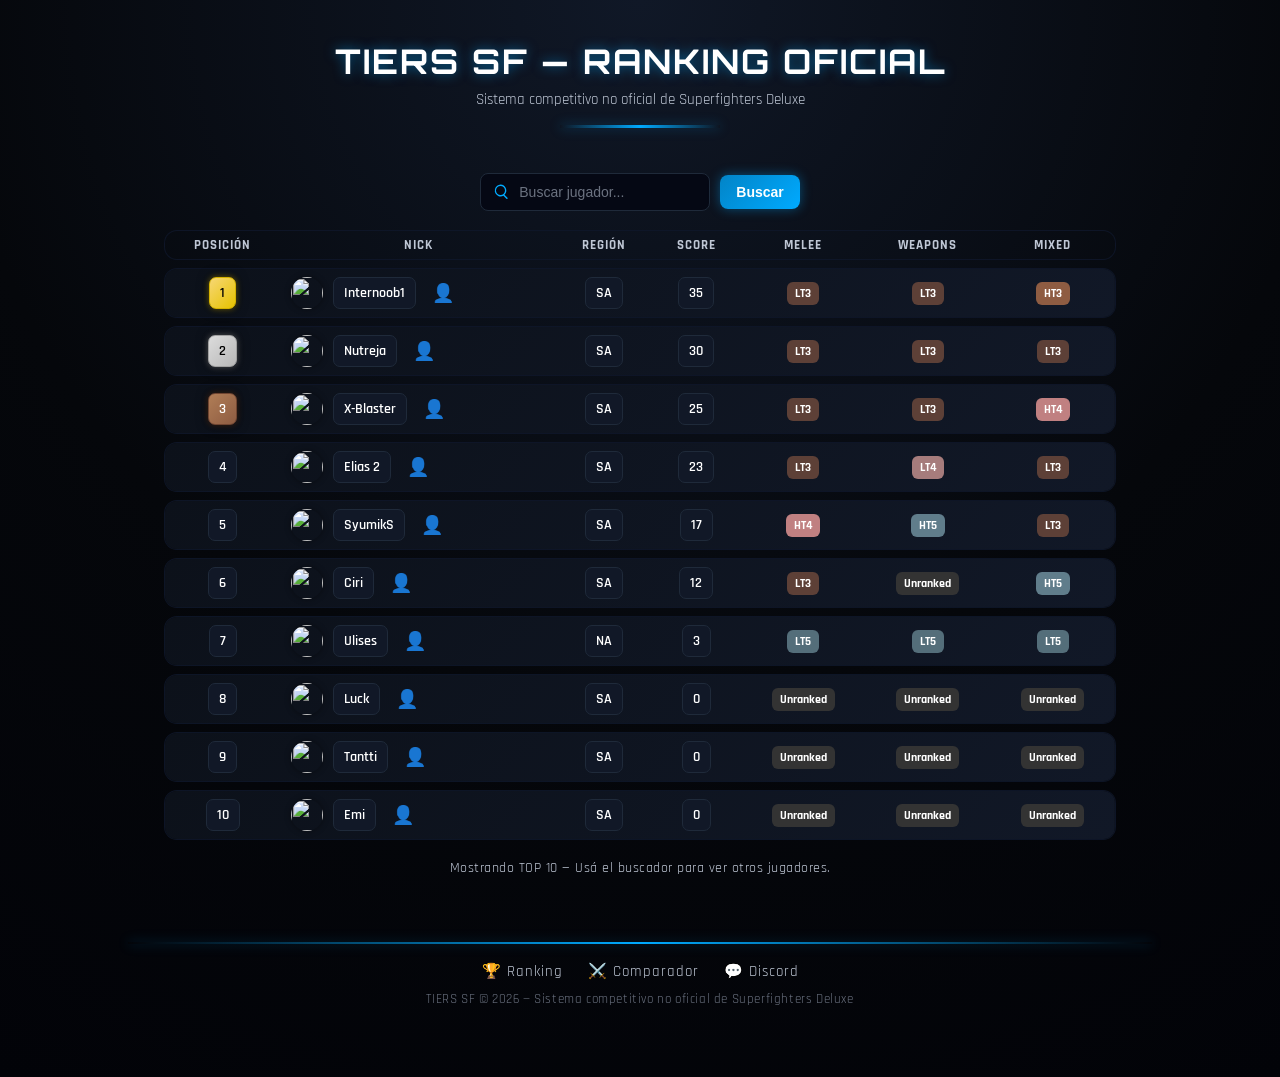
==== commit 8d2d31c4: "Update index.html" ====
--- a/index.html
+++ b/index.html
@@ -71,12 +71,11 @@
 <footer id="tiers-footer-pro">
     <div class="footer-line"></div>
 
-    <div class="footer-links">
-        <a href="index.html">Ranking</a>
-        <a href="player.html?id=790702870286696468">Mi Perfil</a>
-        <a href="compare.html?id1=790702870286696468&id2=1452400465143922819">Comparador</a>
-        <a href="https://discord.gg/">Discord</a>
-    </div>
+<div class="footer-links">
+    <a href="index.html">🏆 Ranking</a>
+    <a href="compare.html?id1=790702870286696468&id2=1452400465143922819">⚔️ Comparador</a>
+    <a href="https://discord.gg/vsj3ZuGW8e">💬 Discord</a>
+</div>
 
     <div class="footer-copy">
         TIERS SF © 2026 — Sistema competitivo no oficial de Superfighters Deluxe
